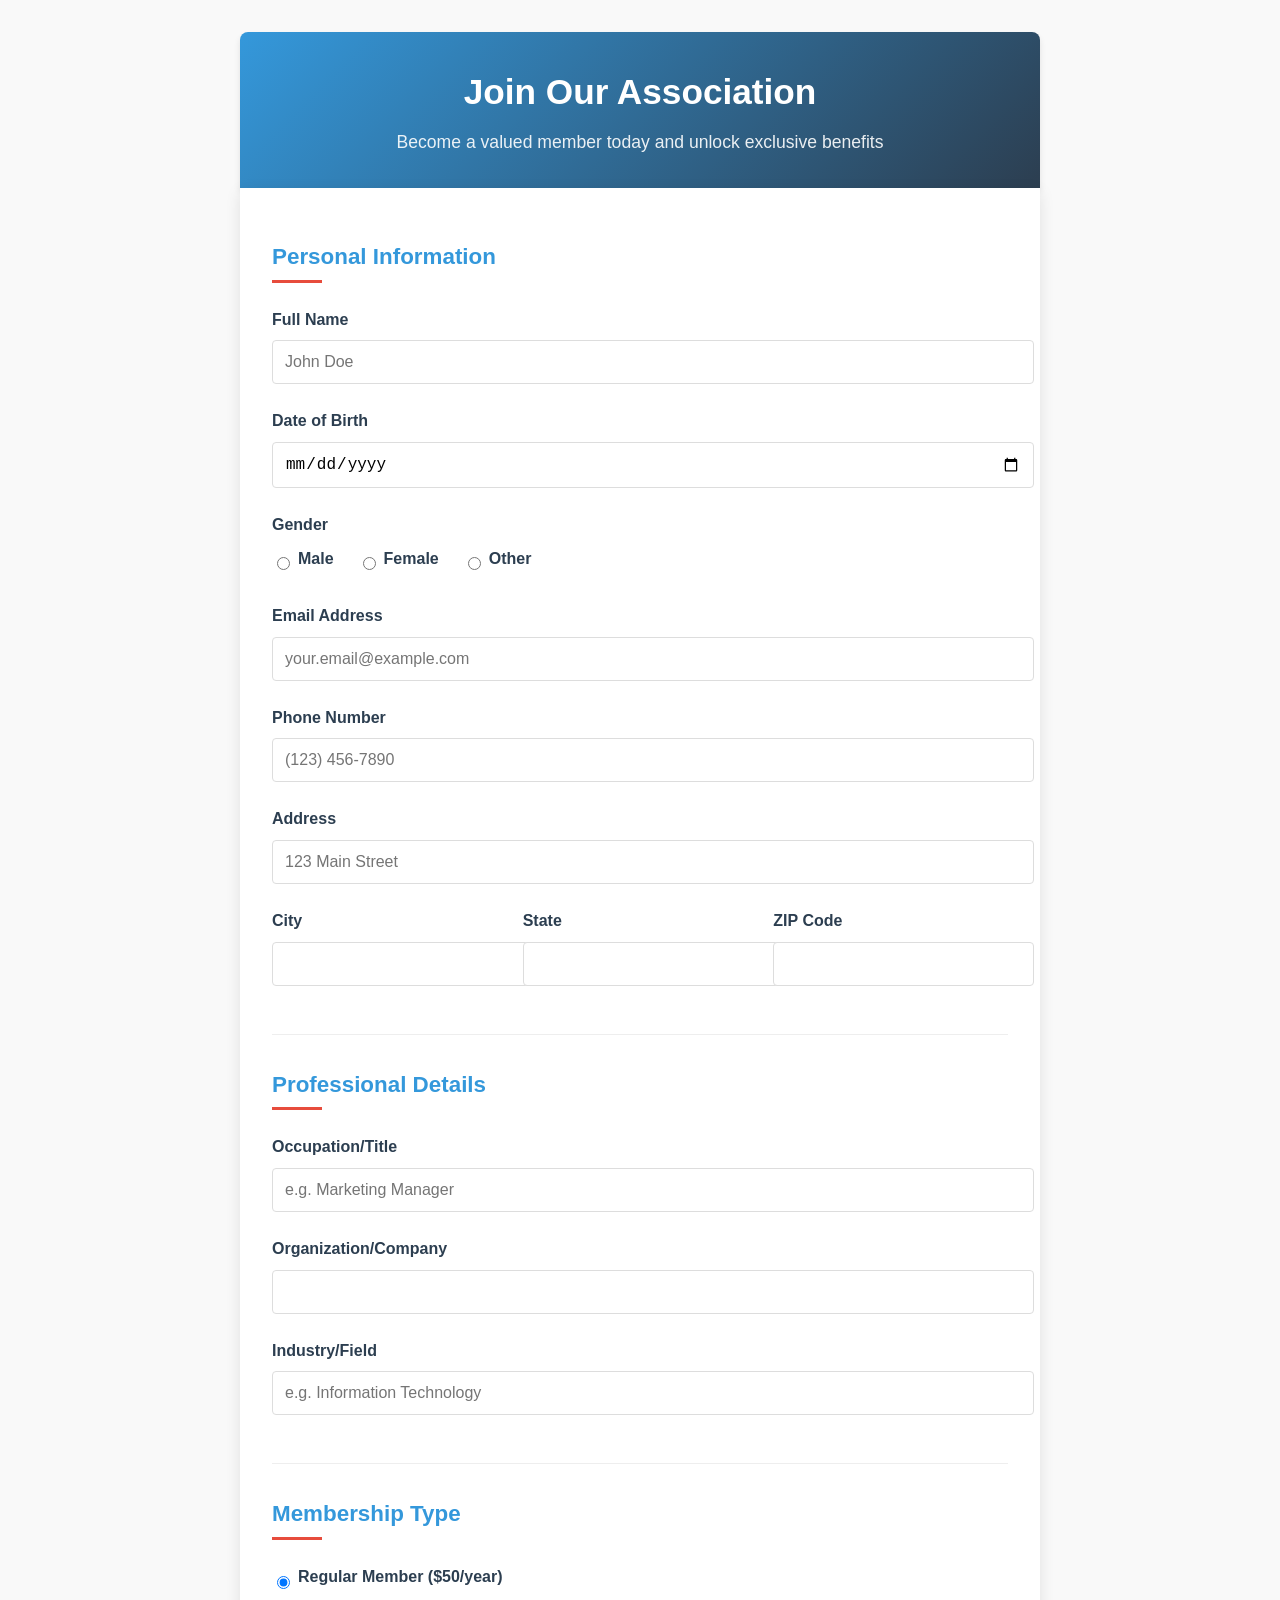
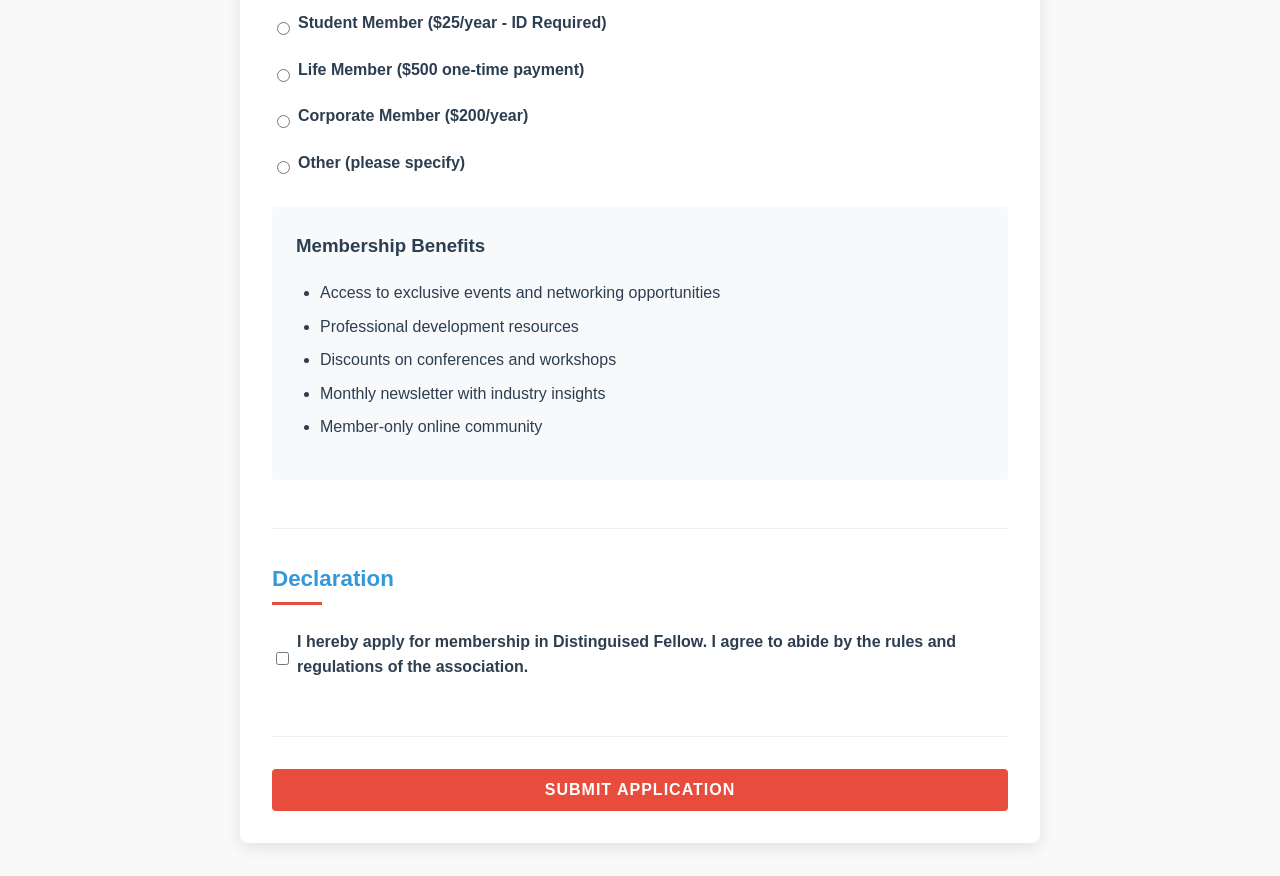
==== distinguished.html @ c336a178 "Create distinguished.html" ====
<!DOCTYPE html>
<html lang="en">
<head>
    <meta charset="UTF-8">
    <meta name="viewport" content="width=device-width, initial-scale=1.0">
    <title>Join Our Association - Membership Application</title>
    <style>
        :root {
            --primary: #3498db;
            --secondary: #2c3e50;
            --accent: #e74c3c;
            --light: #ecf0f1;
            --dark: #2c3e50;
        }
        
        body {
            font-family: 'Segoe UI', Tahoma, Geneva, Verdana, sans-serif;
            line-height: 1.6;
            color: var(--dark);
            background-color: #f9f9f9;
            margin: 0;
            padding: 0;
        }
        
        .container {
            max-width: 800px;
            margin: 2rem auto;
            padding: 0 1rem;
        }
        
        .form-header {
            background: linear-gradient(135deg, var(--primary), var(--secondary));
            color: white;
            padding: 2rem;
            border-radius: 8px 8px 0 0;
            text-align: center;
            box-shadow: 0 4px 6px rgba(0, 0, 0, 0.1);
        }
        
        .form-header h1 {
            margin: 0;
            font-size: 2.2rem;
        }
        
        .form-header p {
            margin: 0.5rem 0 0;
            font-size: 1.1rem;
            opacity: 0.9;
        }
        
        .form-body {
            background: white;
            padding: 2rem;
            border-radius: 0 0 8px 8px;
            box-shadow: 0 4px 15px rgba(0, 0, 0, 0.1);
        }
        
        .form-section {
            margin-bottom: 2rem;
            padding-bottom: 1.5rem;
            border-bottom: 1px solid #eee;
        }
        
        .form-section:last-child {
            border-bottom: none;
            margin-bottom: 0;
            padding-bottom: 0;
        }
        
        .section-title {
            color: var(--primary);
            margin-bottom: 1.5rem;
            font-size: 1.4rem;
            position: relative;
            padding-bottom: 0.5rem;
        }
        
        .section-title:after {
            content: '';
            position: absolute;
            bottom: 0;
            left: 0;
            width: 50px;
            height: 3px;
            background: var(--accent);
        }
        
        .form-group {
            margin-bottom: 1.5rem;
        }
        
        label {
            display: block;
            margin-bottom: 0.5rem;
            font-weight: 600;
            color: var(--secondary);
        }
        
        input[type="text"],
        input[type="email"],
        input[type="tel"],
        input[type="date"],
        textarea,
        select {
            width: 100%;
            padding: 12px;
            border: 1px solid #ddd;
            border-radius: 4px;
            font-size: 1rem;
            transition: border 0.3s;
        }
        
        input:focus,
        textarea:focus,
        select:focus {
            border-color: var(--primary);
            outline: none;
            box-shadow: 0 0 0 3px rgba(52, 152, 219, 0.2);
        }
        
        .radio-group {
            display: flex;
            gap: 1.5rem;
            margin-top: 0.5rem;
        }
        
        .radio-option {
            display: flex;
            align-items: center;
        }
        
        .radio-option input {
            margin-right: 0.5rem;
        }
        
        .checkbox-group {
            display: flex;
            flex-direction: column;
            gap: 0.8rem;
            margin-top: 0.5rem;
        }
        
        .checkbox-option {
            display: flex;
            align-items: center;
        }
        
        .checkbox-option input {
            margin-right: 0.5rem;
        }
        
        .address-group {
            display: grid;
            grid-template-columns: 1fr 1fr 1fr;
            gap: 1rem;
        }
        
        .btn-submit {
            background: var(--accent);
            color: white;
            border: none;
            padding: 12px 24px;
            font-size: 1rem;
            border-radius: 4px;
            cursor: pointer;
            transition: background 0.3s, transform 0.2s;
            font-weight: 600;
            text-transform: uppercase;
            letter-spacing: 1px;
            display: block;
            width: 100%;
            margin-top: 2rem;
        }
        
        .btn-submit:hover {
            background: #c0392b;
            transform: translateY(-2px);
        }
        
        .benefits-list {
            background: #f8f9fa;
            padding: 1.5rem;
            border-radius: 4px;
            margin: 1.5rem 0;
        }
        
        .benefits-list h3 {
            margin-top: 0;
            color: var(--secondary);
        }
        
        .benefits-list ul {
            padding-left: 1.5rem;
        }
        
        .benefits-list li {
            margin-bottom: 0.5rem;
        }
        
        @media (max-width: 600px) {
            .address-group {
                grid-template-columns: 1fr;
            }
            
            .radio-group {
                flex-direction: column;
                gap: 0.5rem;
            }
        }
    </style>
</head>
<body>
    <div class="container">
        <div class="form-header">
            <h1>Join Our Association</h1>
            <p>Become a valued member today and unlock exclusive benefits</p>
        </div>
        
        <div class="form-body">
            <form id="membershipForm">
                <div class="form-section">
                    <h2 class="section-title">Personal Information</h2>
                    
                    <div class="form-group">
                        <label for="fullName">Full Name</label>
                        <input type="text" id="fullName" name="fullName" required placeholder="John Doe">
                    </div>
                    
                    <div class="form-group">
                        <label for="dob">Date of Birth</label>
                        <input type="date" id="dob" name="dob" required>
                    </div>
                    
                    <div class="form-group">
                        <label>Gender</label>
                        <div class="radio-group">
                            <div class="radio-option">
                                <input type="radio" id="male" name="gender" value="male">
                                <label for="male">Male</label>
                            </div>
                            <div class="radio-option">
                                <input type="radio" id="female" name="gender" value="female">
                                <label for="female">Female</label>
                            </div>
                            <div class="radio-option">
                                <input type="radio" id="other" name="gender" value="other">
                                <label for="other">Other</label>
                            </div>
                        </div>
                    </div>
                    
                    <div class="form-group">
                        <label for="email">Email Address</label>
                        <input type="email" id="email" name="email" required placeholder="your.email@example.com">
                    </div>
                    
                    <div class="form-group">
                        <label for="phone">Phone Number</label>
                        <input type="tel" id="phone" name="phone" placeholder="(123) 456-7890">
                    </div>
                    
                    <div class="form-group">
                        <label for="address">Address</label>
                        <input type="text" id="address" name="address" placeholder="123 Main Street">
                    </div>
                    
                    <div class="form-group address-group">
                        <div>
                            <label for="city">City</label>
                            <input type="text" id="city" name="city">
                        </div>
                        <div>
                            <label for="state">State</label>
                            <input type="text" id="state" name="state">
                        </div>
                        <div>
                            <label for="zip">ZIP Code</label>
                            <input type="text" id="zip" name="zip">
                        </div>
                    </div>
                </div>
                
                <div class="form-section">
                    <h2 class="section-title">Professional Details</h2>
                    
                    <div class="form-group">
                        <label for="occupation">Occupation/Title</label>
                        <input type="text" id="occupation" name="occupation" placeholder="e.g. Marketing Manager">
                    </div>
                    
                    <div class="form-group">
                        <label for="company">Organization/Company</label>
                        <input type="text" id="company" name="company">
                    </div>
                    
                    <div class="form-group">
                        <label for="industry">Industry/Field</label>
                        <input type="text" id="industry" name="industry" placeholder="e.g. Information Technology">
                    </div>
                </div>
                
                <div class="form-section">
                    <h2 class="section-title">Membership Type</h2>
                    
                    <div class="checkbox-group">
                        <div class="checkbox-option">
                            <input type="radio" id="regular" name="membershipType" value="regular" checked>
                            <label for="regular">Regular Member ($50/year)</label>
                        </div>
                        <div class="checkbox-option">
                            <input type="radio" id="student" name="membershipType" value="student">
                            <label for="student">Student Member ($25/year - ID Required)</label>
                        </div>
                        <div class="checkbox-option">
                            <input type="radio" id="life" name="membershipType" value="life">
                            <label for="life">Life Member ($500 one-time payment)</label>
                        </div>
                        <div class="checkbox-option">
                            <input type="radio" id="corporate" name="membershipType" value="corporate">
                            <label for="corporate">Corporate Member ($200/year)</label>
                        </div>
                        <div class="checkbox-option">
                            <input type="radio" id="otherType" name="membershipType" value="other">
                            <label for="otherType">Other (please specify)</label>
                            <input type="text" id="otherTypeSpecify" name="otherTypeSpecify" style="margin-top: 0.5rem; display: none;">
                        </div>
                    </div>
                    
                    <div class="benefits-list">
                        <h3>Membership Benefits</h3>
                        <ul>
                            <li>Access to exclusive events and networking opportunities</li>
                            <li>Professional development resources</li>
                            <li>Discounts on conferences and workshops</li>
                            <li>Monthly newsletter with industry insights</li>
                            <li>Member-only online community</li>
                        </ul>
                    </div>
                </div>
                
                <div class="form-section">
                    <h2 class="section-title">Declaration</h2>
                    <div class="form-group">
                        <div class="checkbox-option">
                            <input type="checkbox" id="declaration" name="declaration" required>
                            <label for="declaration">I hereby apply for membership in Distinguised Fellow. I agree to abide by the rules and regulations of the association.</label>
                        </div>
                    </div>
                </div>
                
                <button type="submit" class="btn-submit">Submit Application</button>
            </form>
        </div>
    </div>
    
    <script>
        document.getElementById('otherType').addEventListener('change', function() {
            const otherSpecify = document.getElementById('otherTypeSpecify');
            otherSpecify.style.display = this.checked ? 'block' : 'none';
            if (this.checked) otherSpecify.focus();
        });
        
        document.getElementById('membershipForm').addEventListener('submit', function(e) {
            e.preventDefault();
            alert('Thank you for your application! We will review your information and contact you shortly.');
            this.reset();
        });
    </script>
</body>
</html>
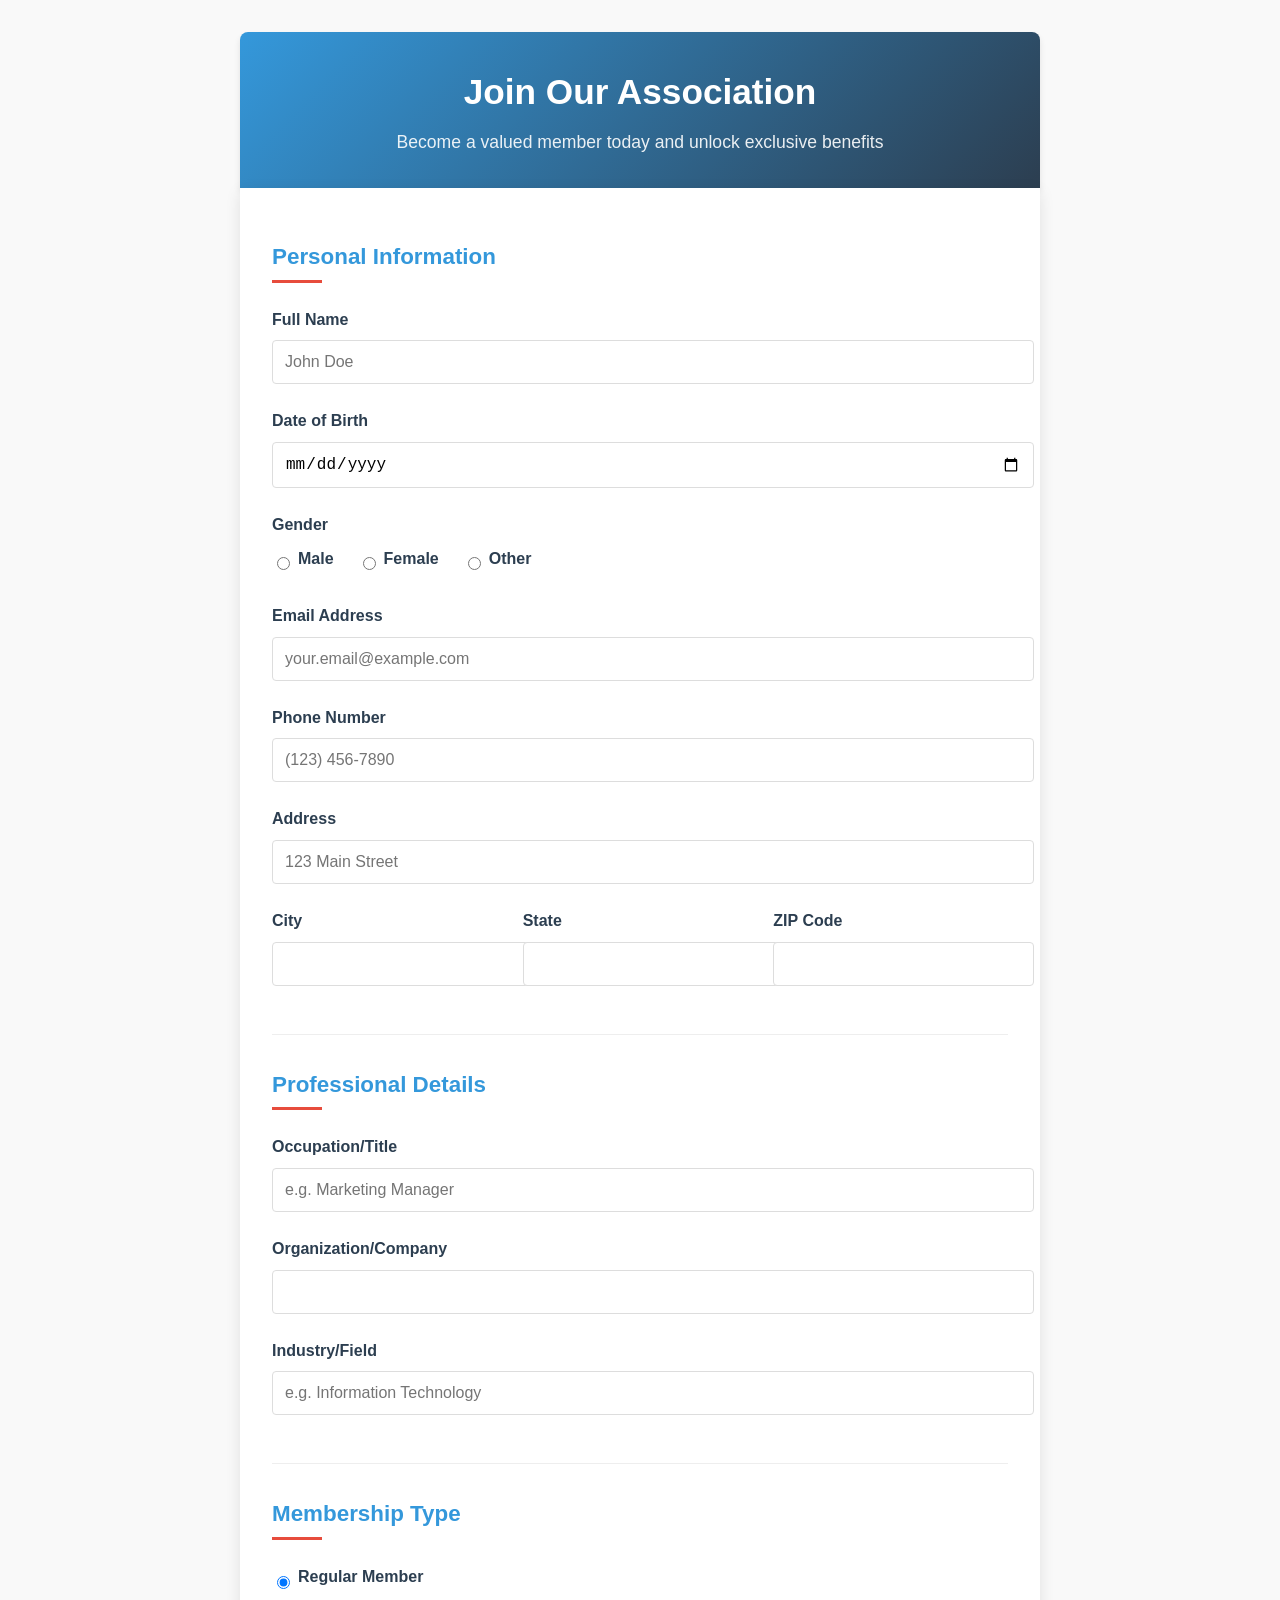
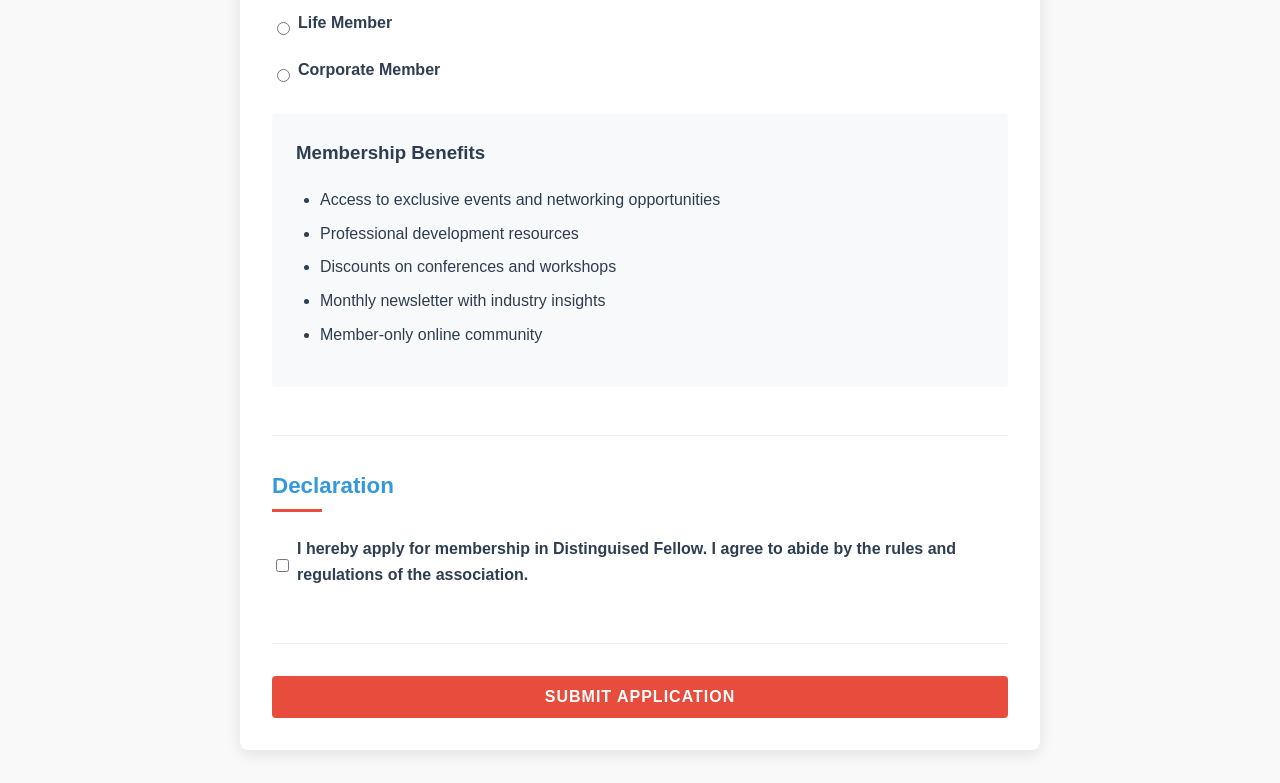
==== commit 022a68e8: "Update distinguished.html" ====
--- a/distinguished.html
+++ b/distinguished.html
@@ -305,25 +305,19 @@
                     <div class="checkbox-group">
                         <div class="checkbox-option">
                             <input type="radio" id="regular" name="membershipType" value="regular" checked>
-                            <label for="regular">Regular Member ($50/year)</label>
-                        </div>
-                        <div class="checkbox-option">
-                            <input type="radio" id="student" name="membershipType" value="student">
-                            <label for="student">Student Member ($25/year - ID Required)</label>
-                        </div>
+                            <label for="regular">Regular Member </label>
+                        </div>
+                        
+                        
                         <div class="checkbox-option">
                             <input type="radio" id="life" name="membershipType" value="life">
-                            <label for="life">Life Member ($500 one-time payment)</label>
+                            <label for="life">Life Member </label>
                         </div>
                         <div class="checkbox-option">
                             <input type="radio" id="corporate" name="membershipType" value="corporate">
-                            <label for="corporate">Corporate Member ($200/year)</label>
-                        </div>
-                        <div class="checkbox-option">
-                            <input type="radio" id="otherType" name="membershipType" value="other">
-                            <label for="otherType">Other (please specify)</label>
-                            <input type="text" id="otherTypeSpecify" name="otherTypeSpecify" style="margin-top: 0.5rem; display: none;">
-                        </div>
+                            <label for="corporate">Corporate Member </label>
+                        </div>
+                       
                     </div>
                     
                     <div class="benefits-list">
